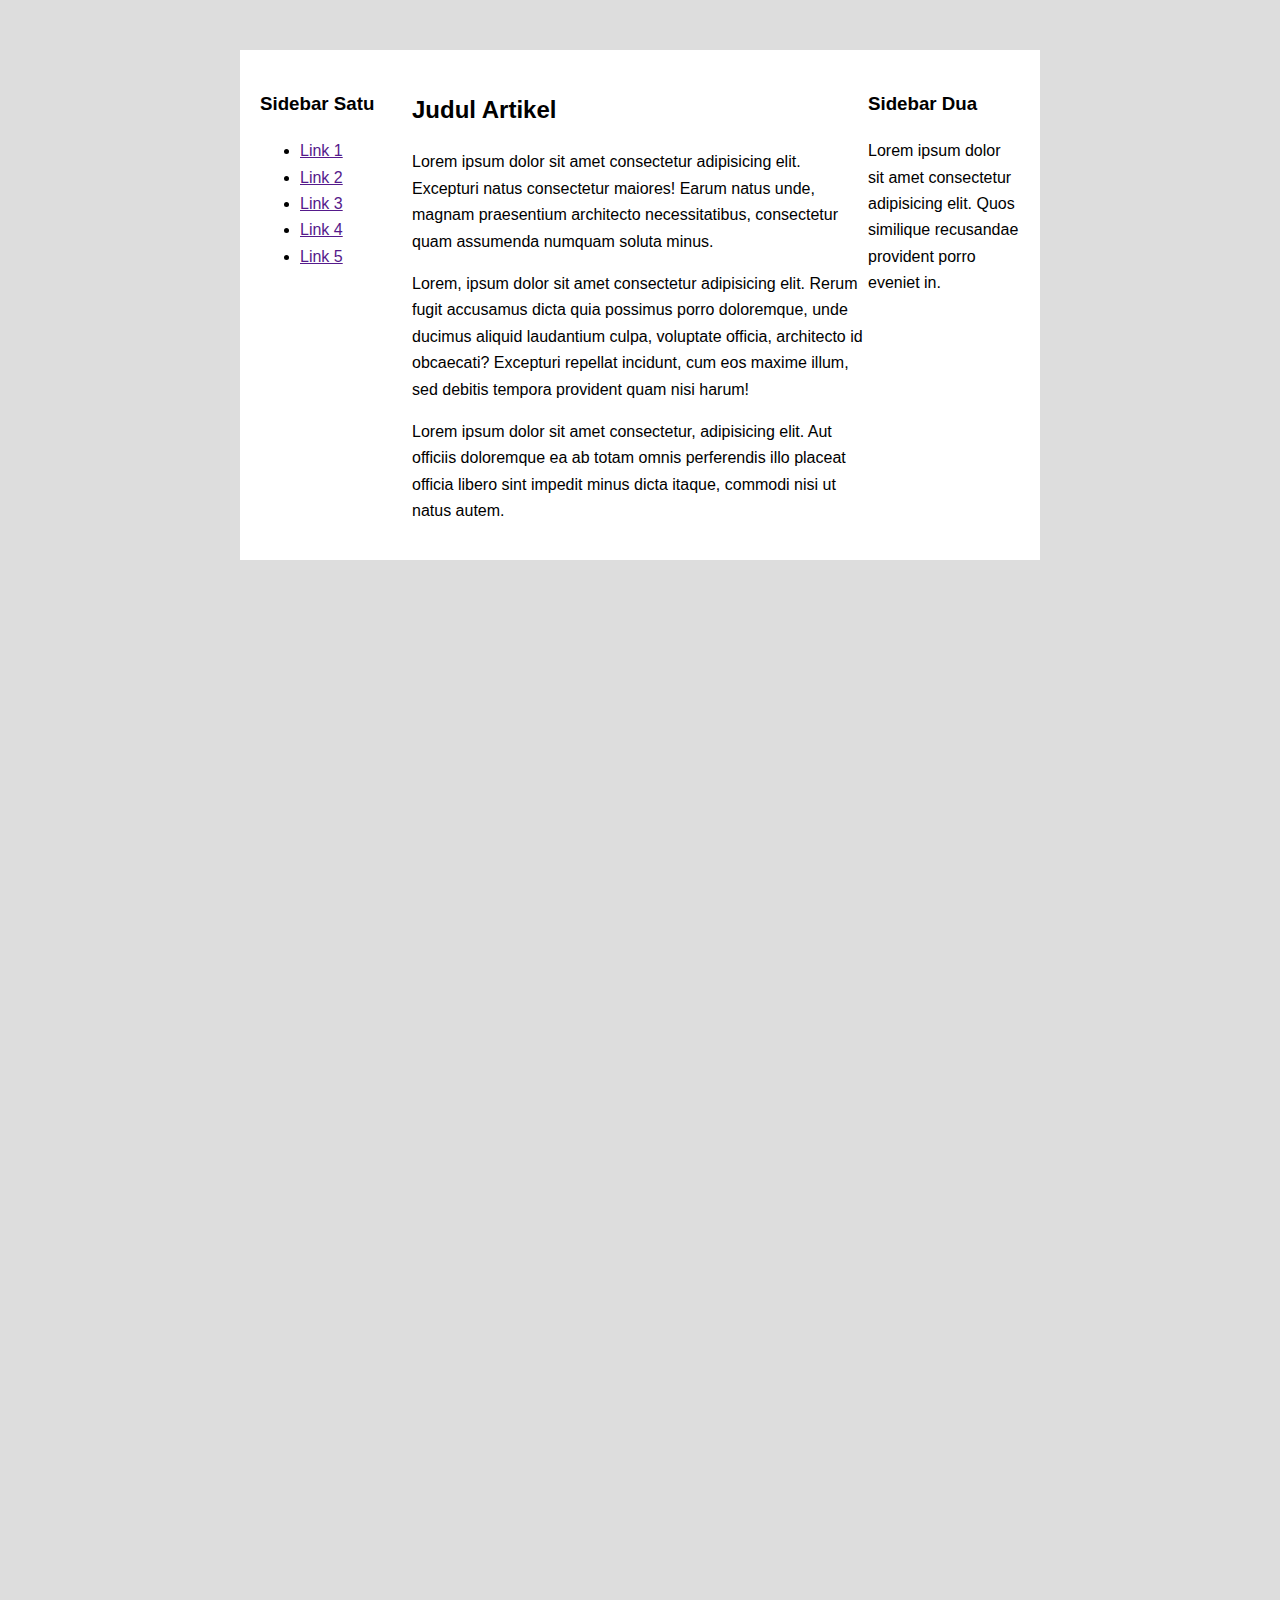
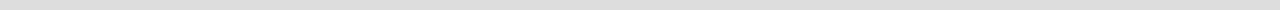
==== Latihan - Flexbox/index.html @ 0b951d9e "Latihan 1 - CSS Flexbox" ====
<!DOCTYPE html>
<html lang="en">
<head>
    <meta charset="UTF-8">
    <meta http-equiv="X-UA-Compatible" content="IE=edge">
    <meta name="viewport" content="width=device-width, initial-scale=1.0">
    <title>Flexbox Exercise</title>
    <link rel="stylesheet" href="style.css">
</head>
<body>
    <!-- Latihan 1 - kolom -->
    <div class="container-satu">
        <div class="kolom-utama">
            <h2>Judul Artikel</h2>
            <p> Lorem ipsum dolor sit amet consectetur adipisicing elit. Excepturi natus consectetur maiores! Earum natus unde, 
                magnam praesentium architecto necessitatibus, consectetur quam assumenda numquam soluta minus.</p>
            <p>Lorem, ipsum dolor sit amet consectetur adipisicing elit. Rerum fugit accusamus dicta quia possimus porro doloremque, 
                unde ducimus aliquid laudantium culpa, voluptate officia, architecto id obcaecati? Excepturi repellat incidunt, 
                cum eos maxime illum, sed debitis tempora provident quam nisi harum!</p>
            <p>Lorem ipsum dolor sit amet consectetur, adipisicing elit. 
                Aut officiis doloremque ea ab totam omnis perferendis illo placeat officia libero sint impedit minus dicta itaque, 
                commodi nisi ut natus autem.</p>
        </div>
        <div class="sidebar-satu">
            <h3>Sidebar Satu</h3>
            <ul>
                <li><a href="">Link 1</a></li>
                <li><a href="">Link 2</a></li>
                <li><a href="">Link 3</a></li>
                <li><a href="">Link 4</a></li>
                <li><a href="">Link 5</a></li>
            </ul>
        </div>
        <div class="sidebar-dua">
            <h3>Sidebar Dua</h3>
            <p>Lorem ipsum dolor sit amet consectetur adipisicing elit. 
                Quos similique recusandae provident porro eveniet in.</p>
        </div>
    </div>

    <!-- Akhir Latihan 1 -->

    <!-- Latihan 2 - Service/Fiture -->
    <!-- <div class="container-dua">
        <div class="layanan satu">
            <h4>Layanan 1</h4>
            <p>Lorem ipsum dolor sit amet consectetur 
                adipisicing elit. Laudantium, cumque.</p>
        </div>
        <div class="layanan dua">
            <h4>Layanan 2</h4>
            <p>Lorem ipsum dolor sit amet consectetur adipisicing elit. 
                Placeat nam sapiente hic officia, possimus quia?</p>
        </div>
        <div class="layanan tiga">
            <h4>Layanan 3</h4>
            <p>Lorem, ipsum dolor sit amet consectetur adipisicing elit. 
                Ratione exercitationem vero quam consequatur nesciunt mollitia, 
                atque nulla recusandae.</p>
        </div>
    </div> -->
</body>
</html>
---- Latihan - Flexbox/style.css ----
html, body {
    margin: 0;
    padding: 0;
}


body {
    font-family: Arial, Helvetica, sans-serif;
    background-color: #ddd;
    line-height: 1.65;
    padding-bottom: 1000px;
}

/* Latihan 1 */

.container-satu {
    width: 800px;
    margin: 50px auto;
    background-color: #fff;
    padding: 20px;
    box-sizing: border-box;
    display: flex;
}

.kolom-utama {
    flex: 3;
    order: 2;
}

.sidebar-satu {
    flex: 1;
    order: 1;
}

.sidebar-dua {
    flex: 1;
    order: 3;
}

/* Latihan 2 */

/* .container-dua {
    max-width: 800px;
    margin: 50px auto;
}

.layanan {
    padding: 20px;
    box-sizing: border-box;
    margin-bottom: 20px;
}

.layanan.satu {
    background-color: rgb(119, 119, 255);
}

.layanan.dua {
    background-color: rgb(103, 216, 103);
}

.layanan.tiga {
    background-color: rgb(255, 124, 124);
} */

/* Responsive */

/* @media( min-width: 600px ) {
    .container-dua {
        display: flex;
        justify-content: space-between;
    }

    .layanan {
        width: 30%;
    }
} */
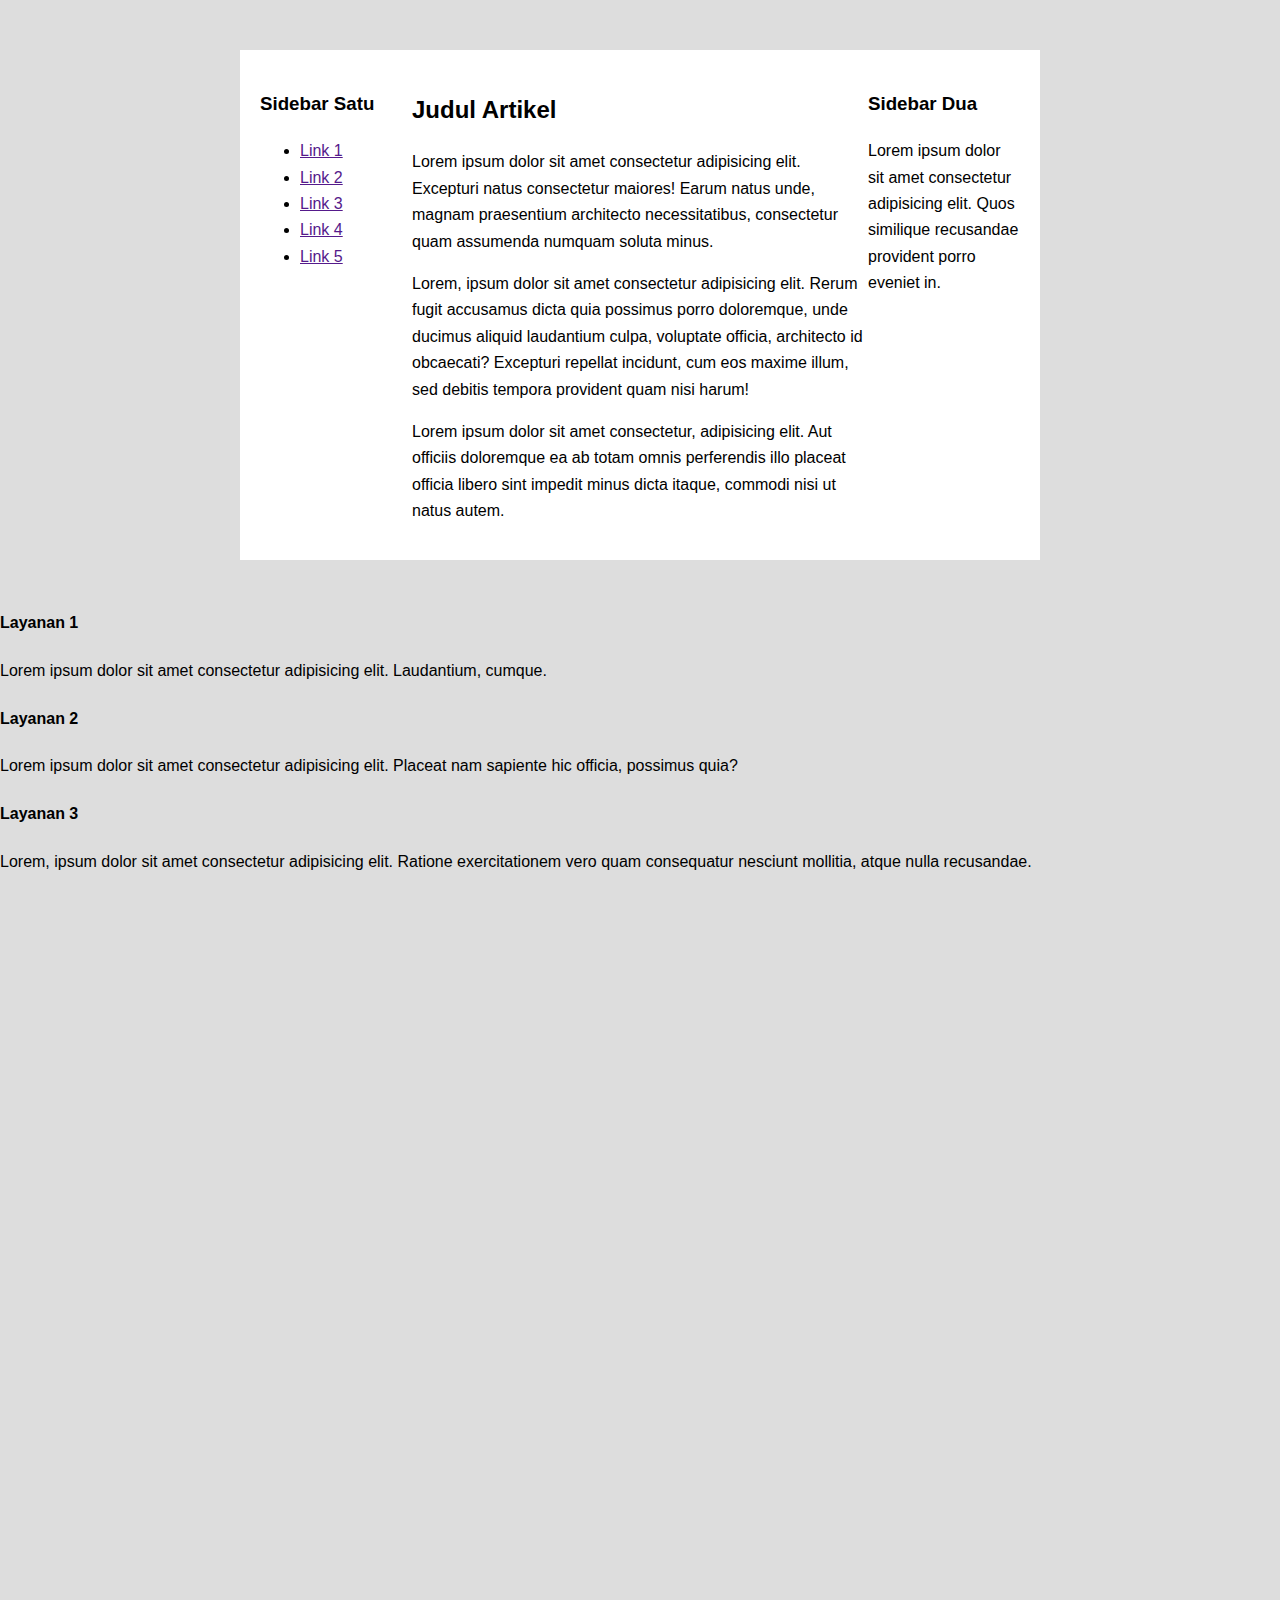
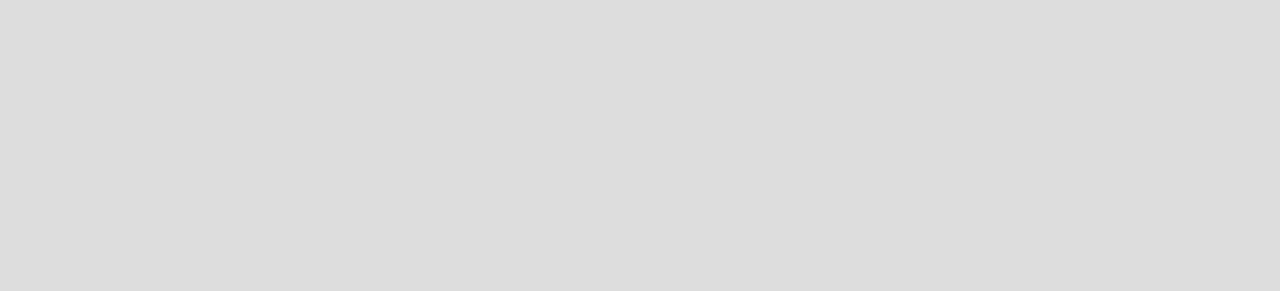
==== commit 017c836c: "Latihan 2 - Index Content" ====
--- a/Latihan - Flexbox/index.html
+++ b/Latihan - Flexbox/index.html
@@ -41,7 +41,7 @@
     <!-- Akhir Latihan 1 -->
 
     <!-- Latihan 2 - Service/Fiture -->
-    <!-- <div class="container-dua">
+    <div class="container-dua">
         <div class="layanan satu">
             <h4>Layanan 1</h4>
             <p>Lorem ipsum dolor sit amet consectetur 
@@ -58,6 +58,6 @@
                 Ratione exercitationem vero quam consequatur nesciunt mollitia, 
                 atque nulla recusandae.</p>
         </div>
-    </div> -->
+    </div>
 </body>
 </html>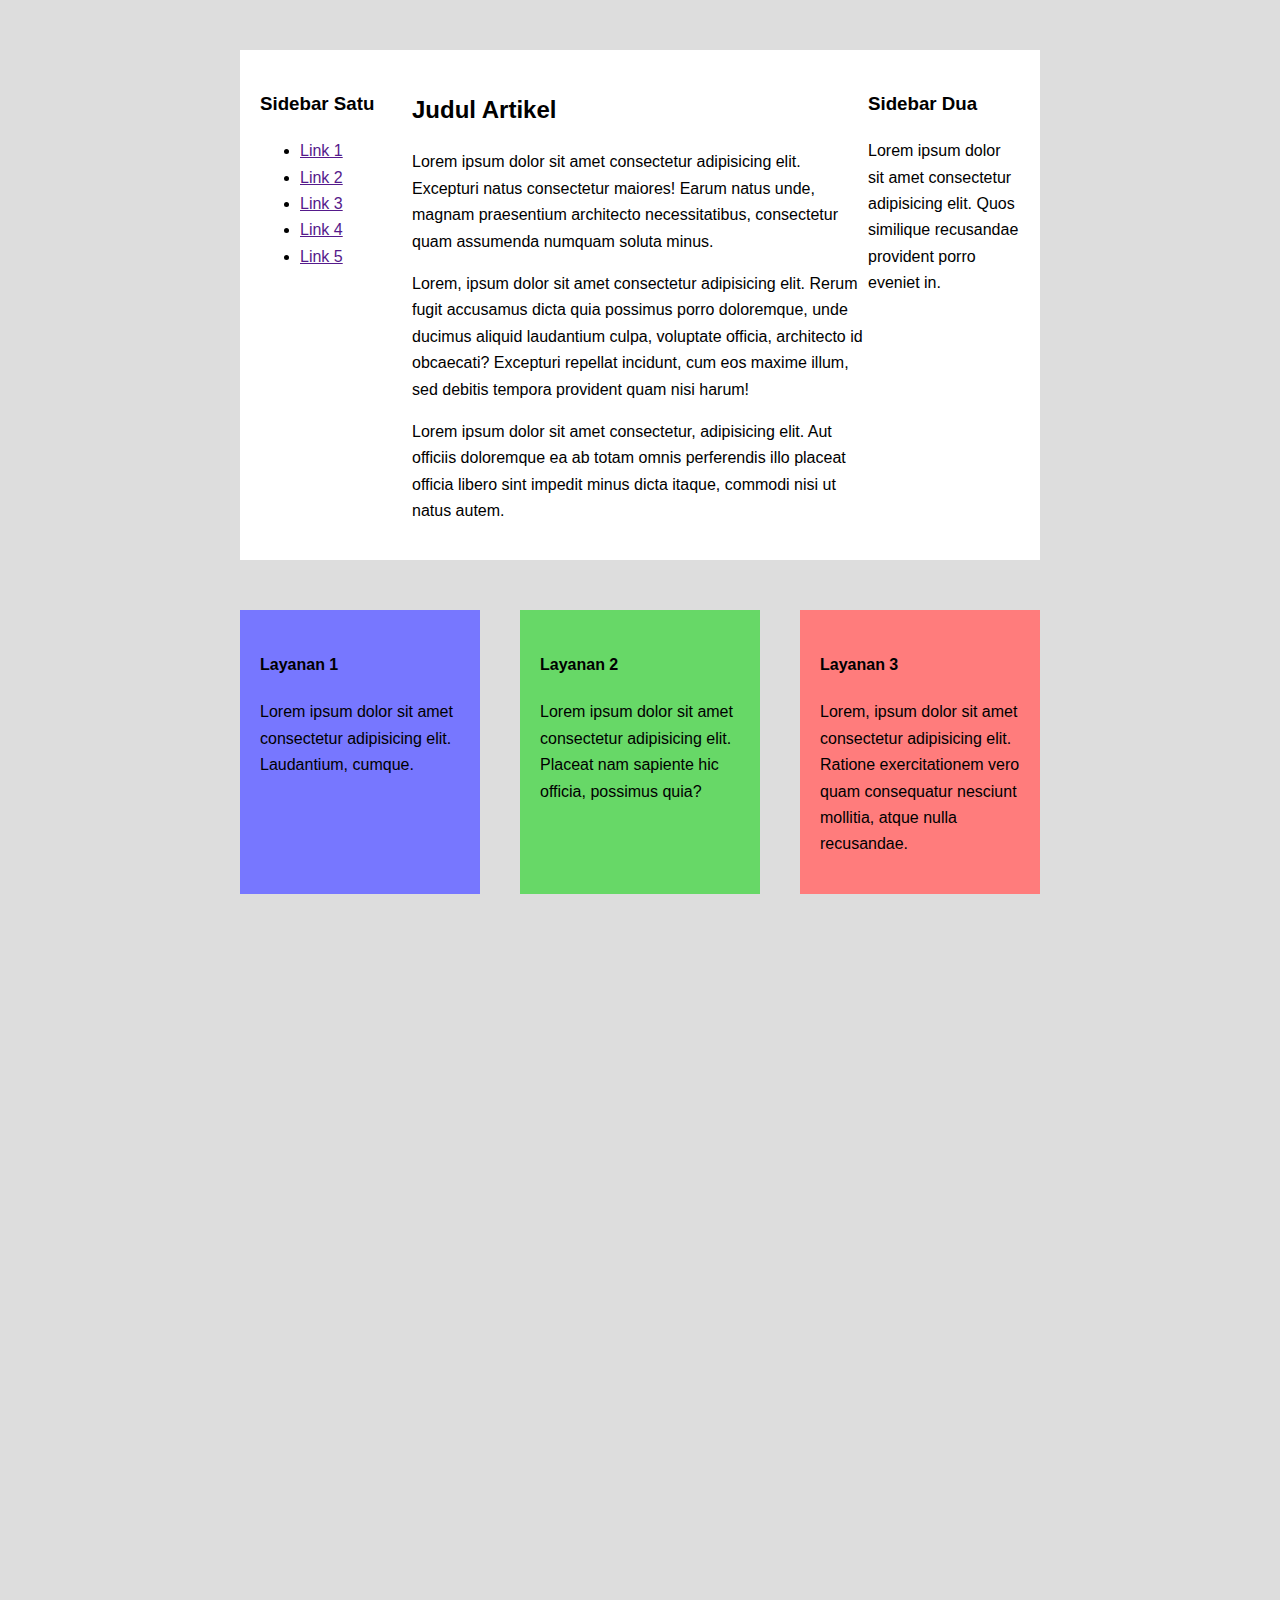
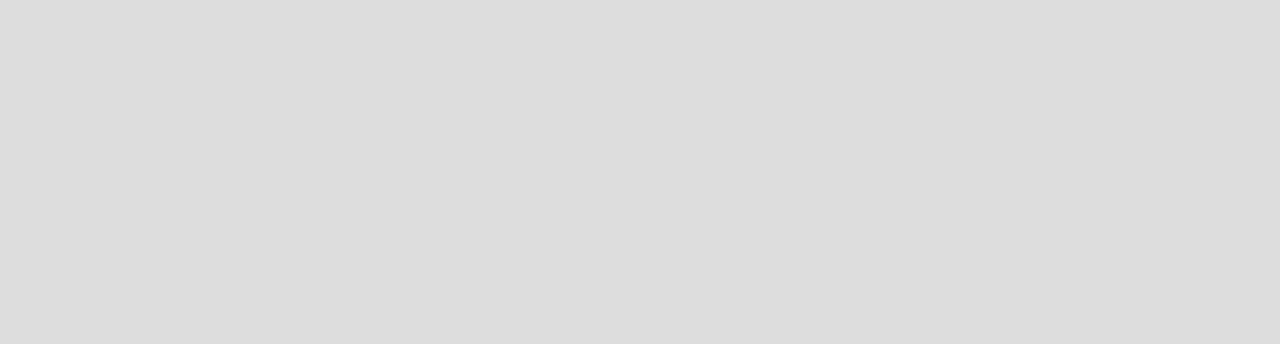
==== commit bfc1526b: "ended latihan dua" ====
--- a/Latihan - Flexbox/index.html
+++ b/Latihan - Flexbox/index.html
@@ -59,5 +59,8 @@
                 atque nulla recusandae.</p>
         </div>
     </div>
+    <!-- Akhir Latihan 2 -->
+
+    <!-- Latihan 3 -->
 </body>
 </html>--- a/Latihan - Flexbox/style.css
+++ b/Latihan - Flexbox/style.css
@@ -39,7 +39,7 @@
 
 /* Latihan 2 */
 
-/* .container-dua {
+.container-dua {
     max-width: 800px;
     margin: 50px auto;
 }
@@ -47,7 +47,6 @@
 .layanan {
     padding: 20px;
     box-sizing: border-box;
-    margin-bottom: 20px;
 }
 
 .layanan.satu {
@@ -60,11 +59,11 @@
 
 .layanan.tiga {
     background-color: rgb(255, 124, 124);
-} */
+}
 
 /* Responsive */
 
-/* @media( min-width: 600px ) {
+@media( min-width: 600px ) {
     .container-dua {
         display: flex;
         justify-content: space-between;
@@ -73,4 +72,4 @@
     .layanan {
         width: 30%;
     }
-} */+}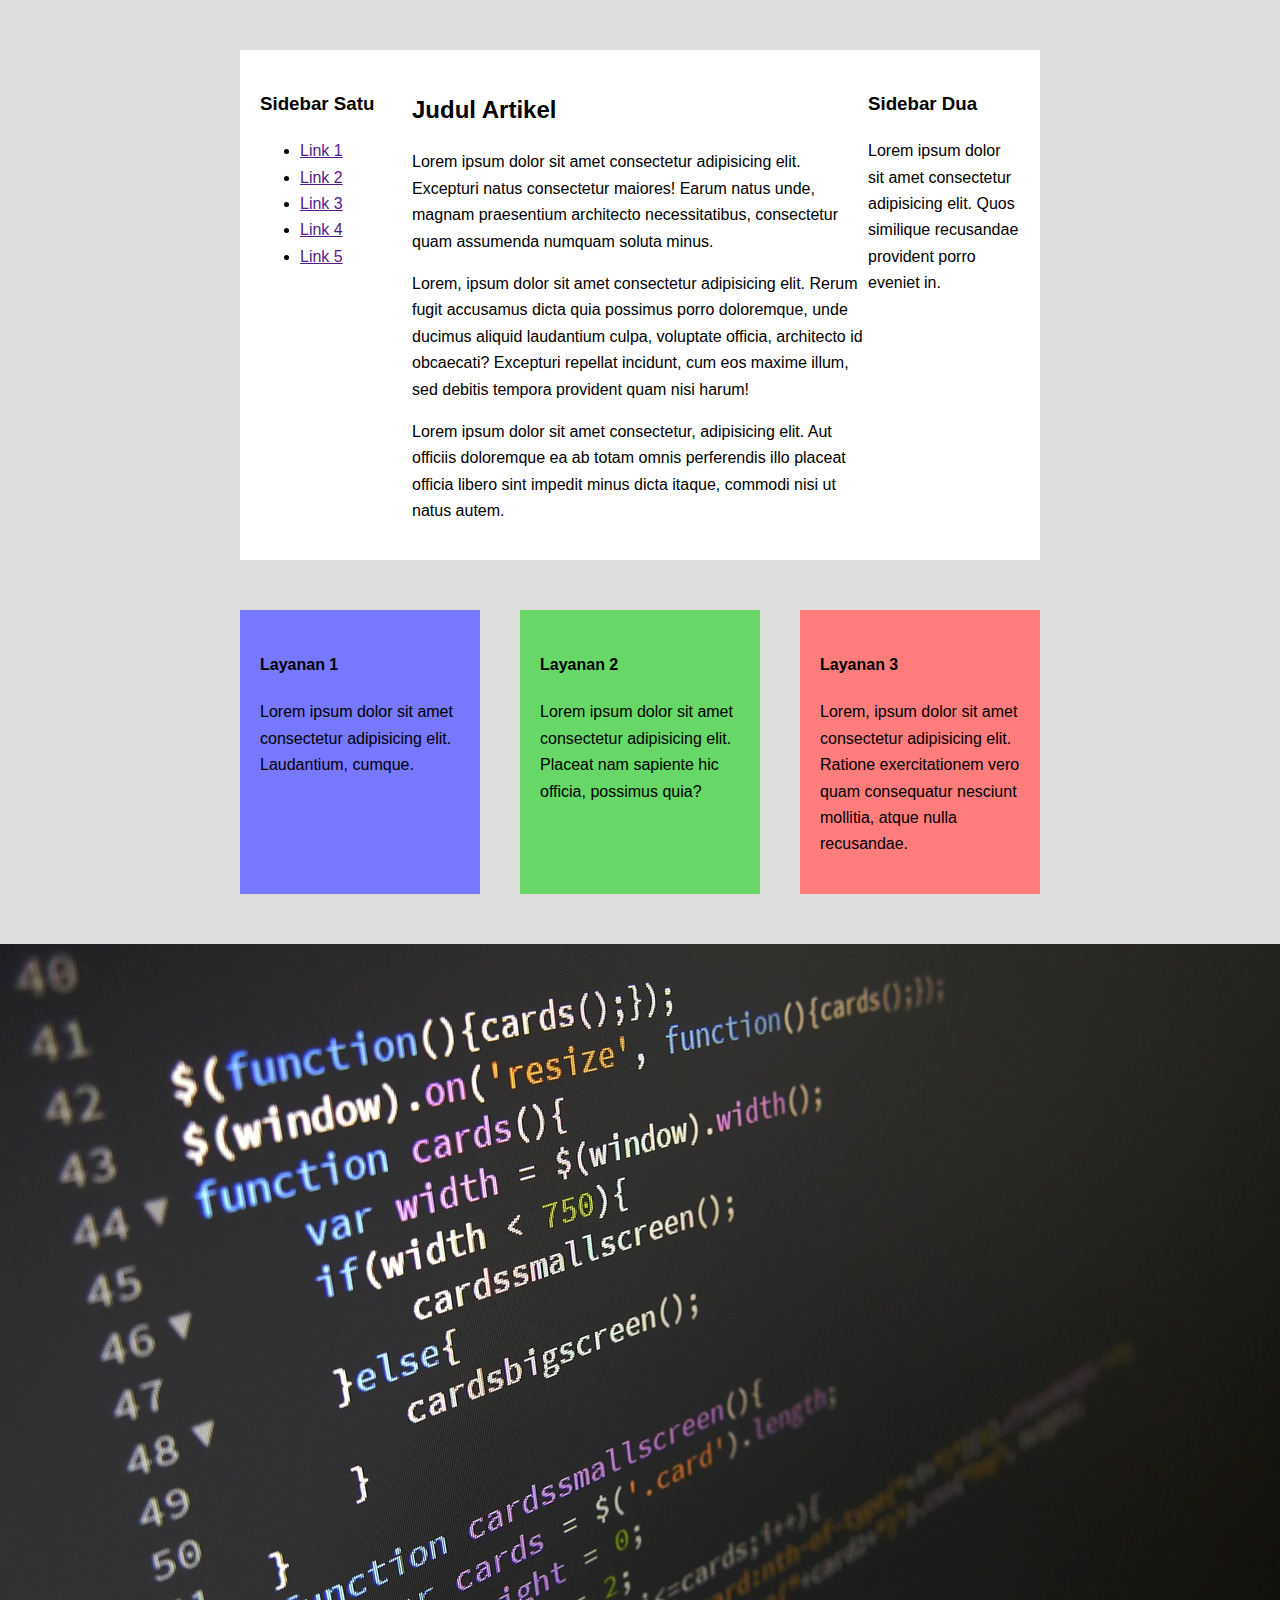
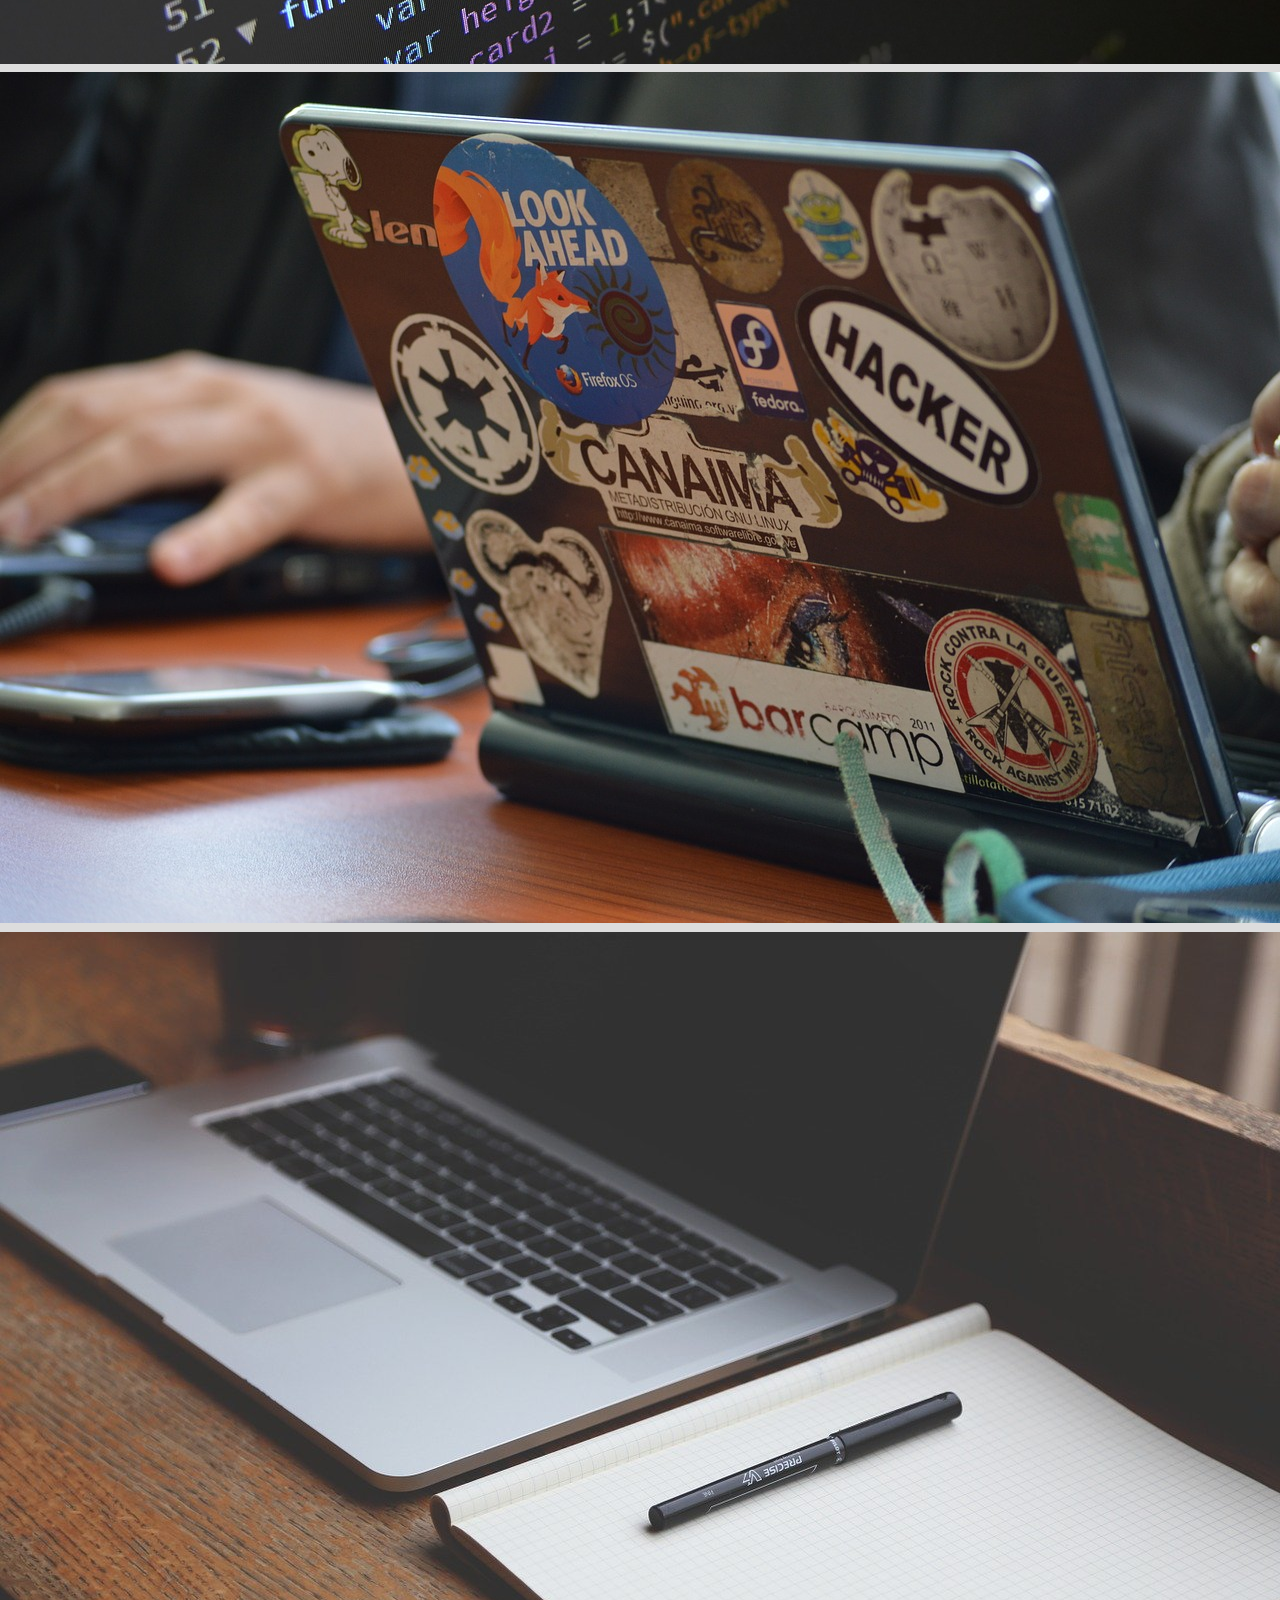
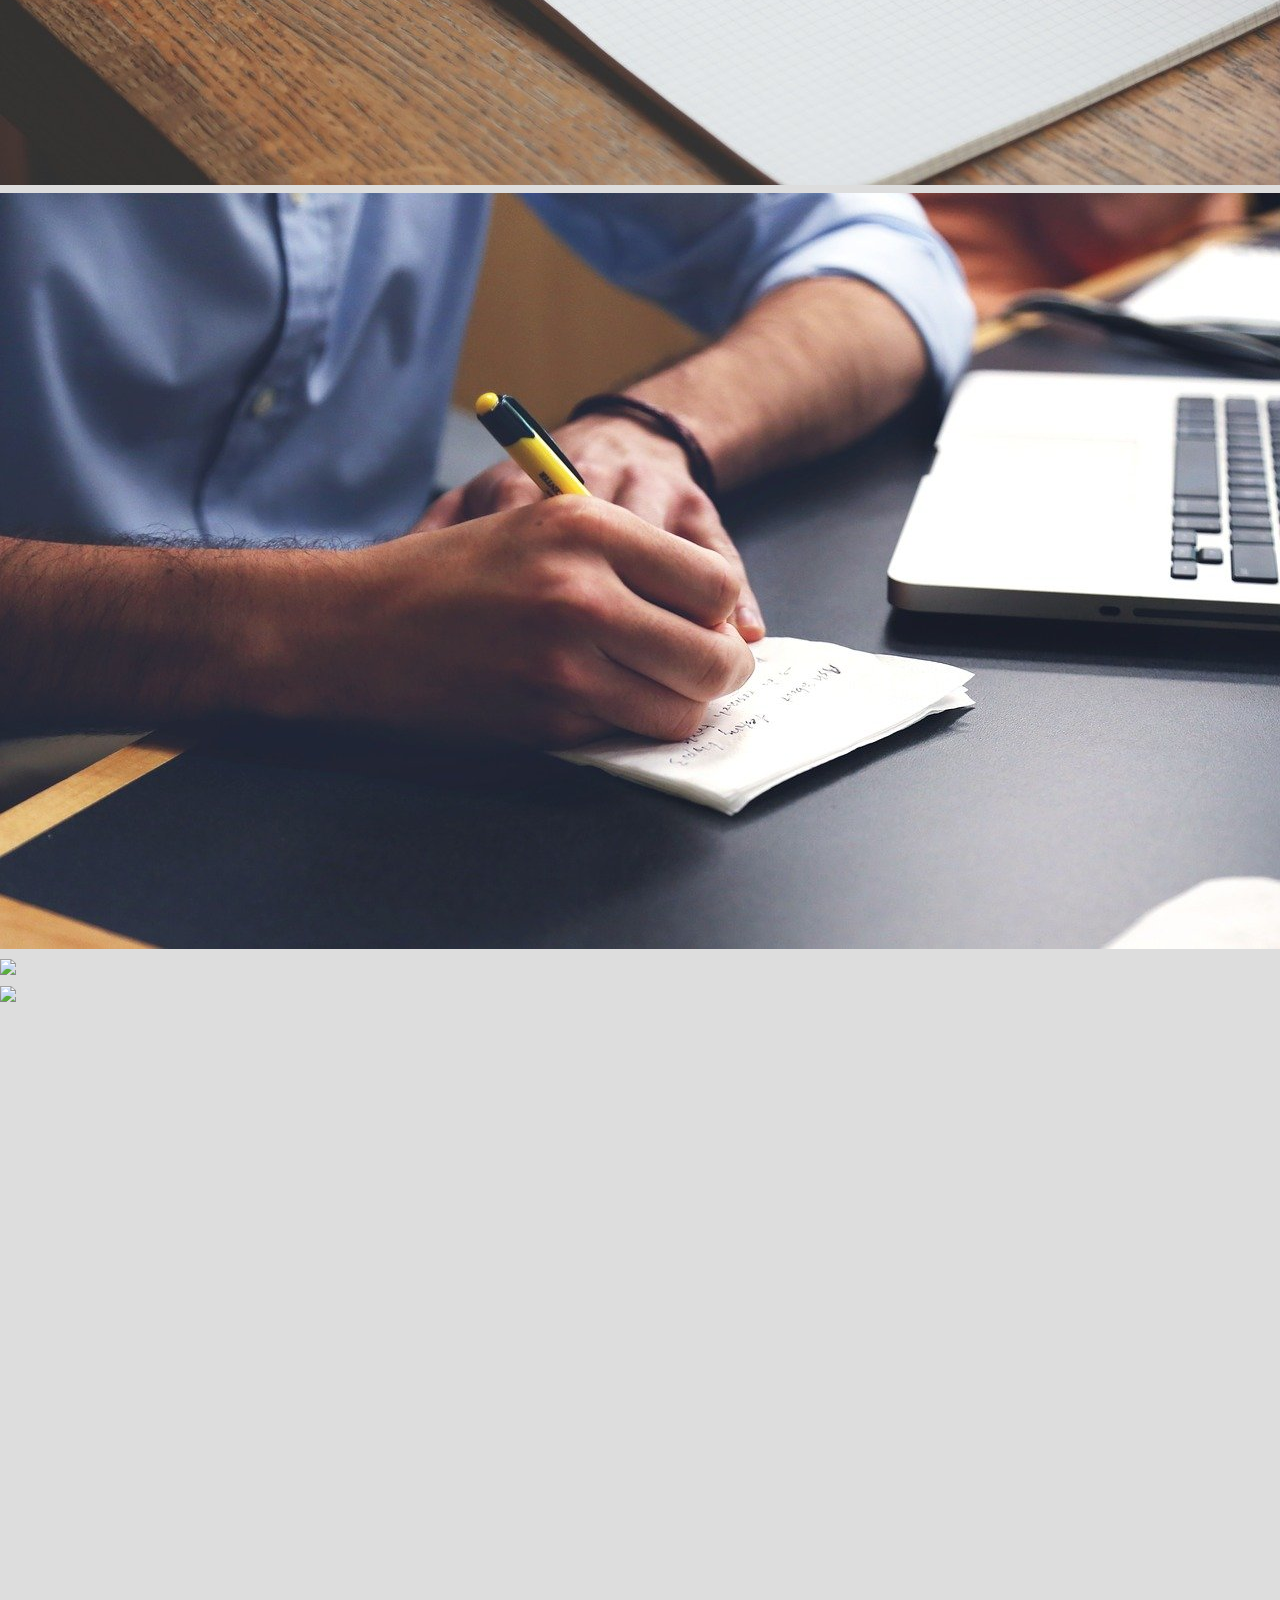
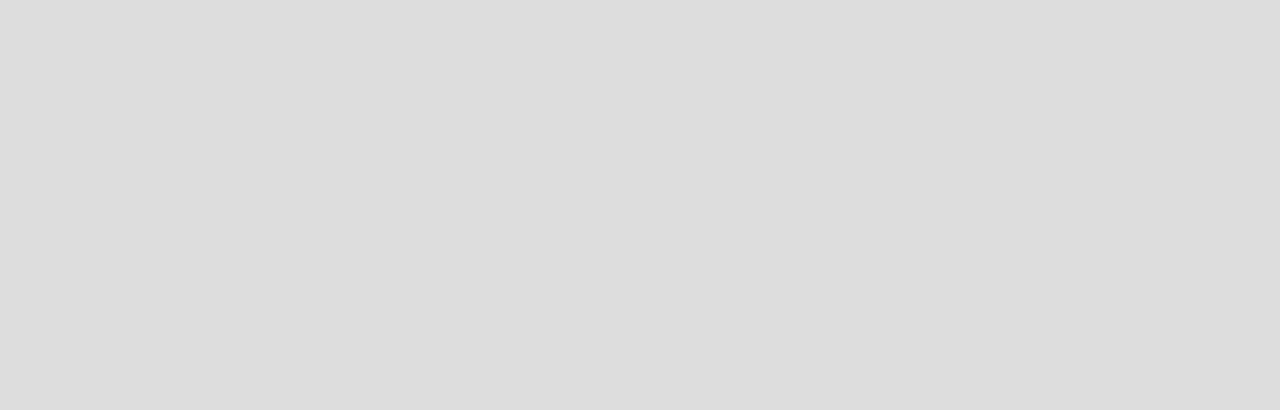
==== commit ce41a9c6: "Added Imange for index html" ====
--- a/Latihan - Flexbox/index.html
+++ b/Latihan - Flexbox/index.html
@@ -61,6 +61,26 @@
     </div>
     <!-- Akhir Latihan 2 -->
 
-    <!-- Latihan 3 -->
+    <!-- Latihan 3 - Gallery -->
+    <div class="container-tiga">
+        <div class="thumbnail">
+            <img src="img/gambar_1.jpg">
+        </div>
+        <div class="thumbnail">
+            <img src="img/gambar_2.jpg">
+        </div>
+        <div class="thumbnail">
+            <img src="img/gambar_3.jpg">
+        </div>
+        <div class="thumbnail">
+            <img src="img/gambar_4.jpg">
+        </div>
+        <div class="thumbnail">
+            <img src="img/gambar_5.jpg">
+        </div>
+        <div class="thumbnail">
+            <img src="img/gambar_6.jpg">
+        </div>
+    </div>
 </body>
 </html>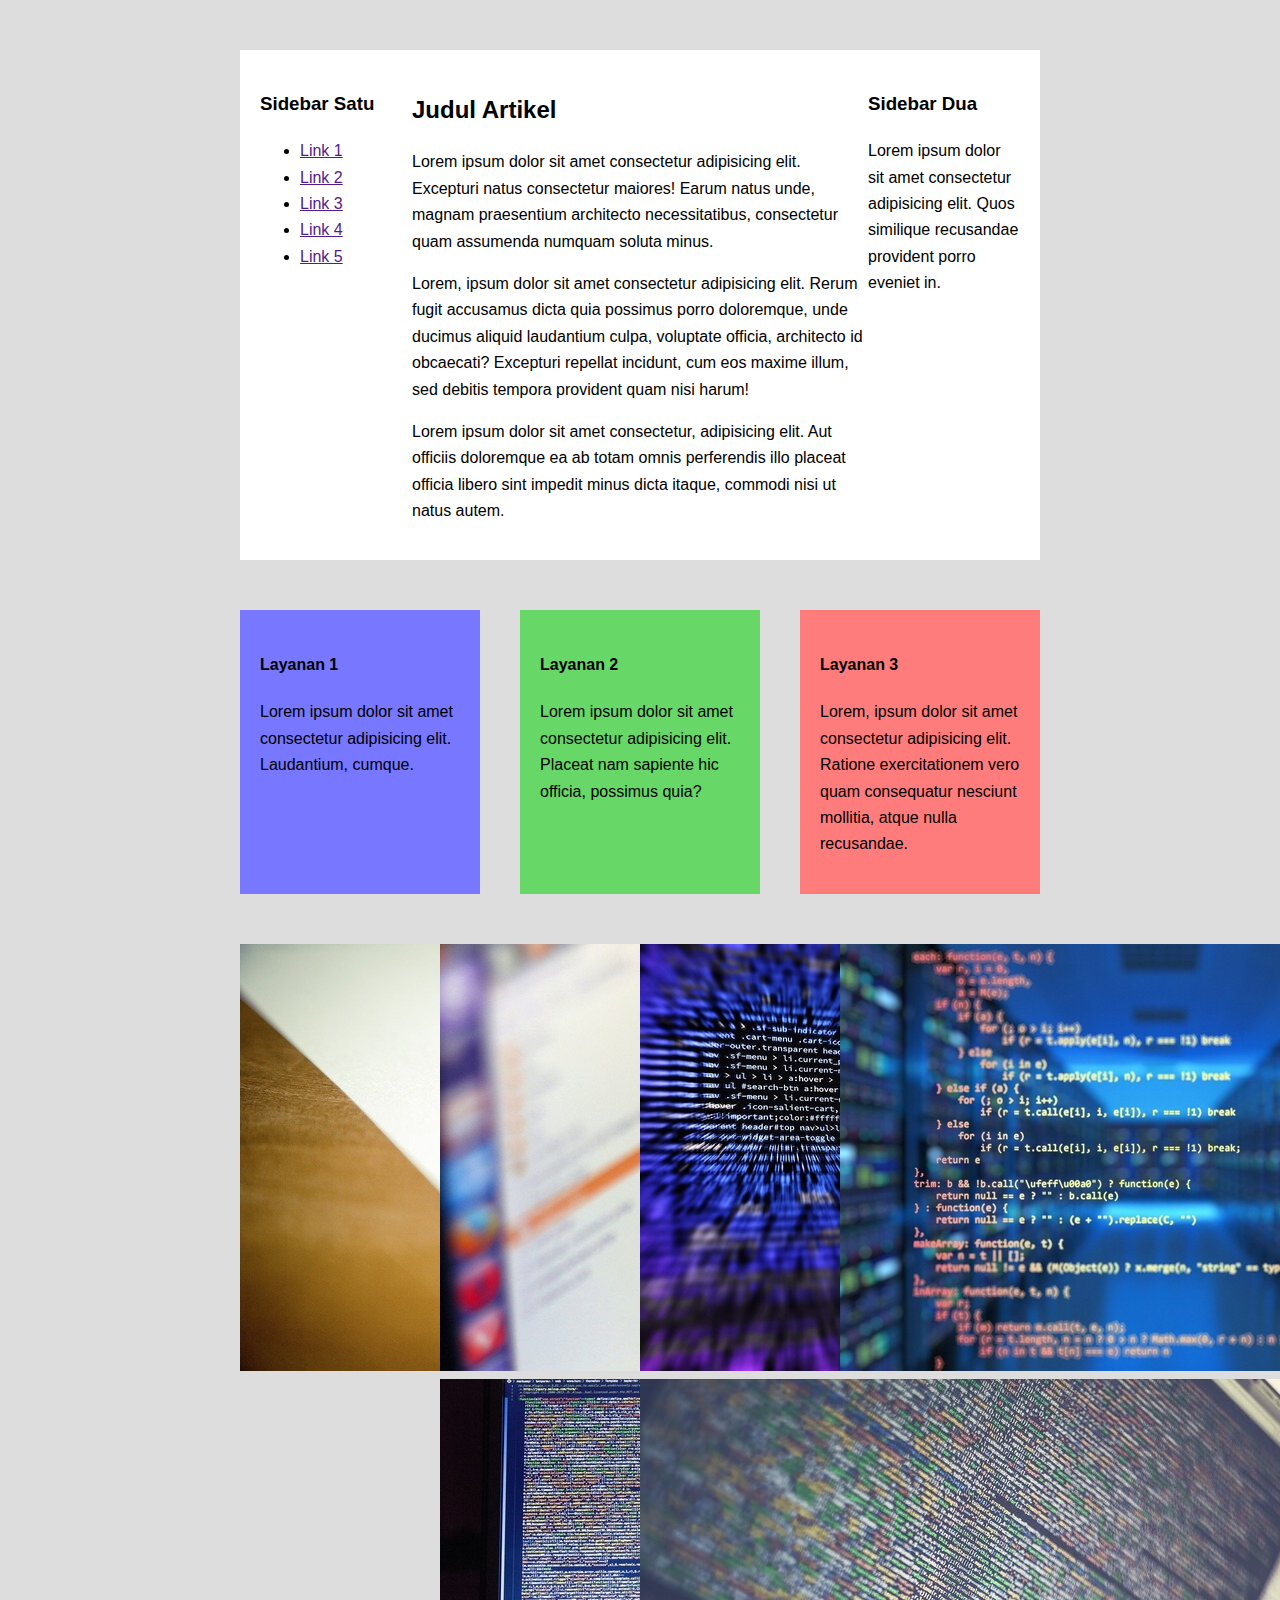
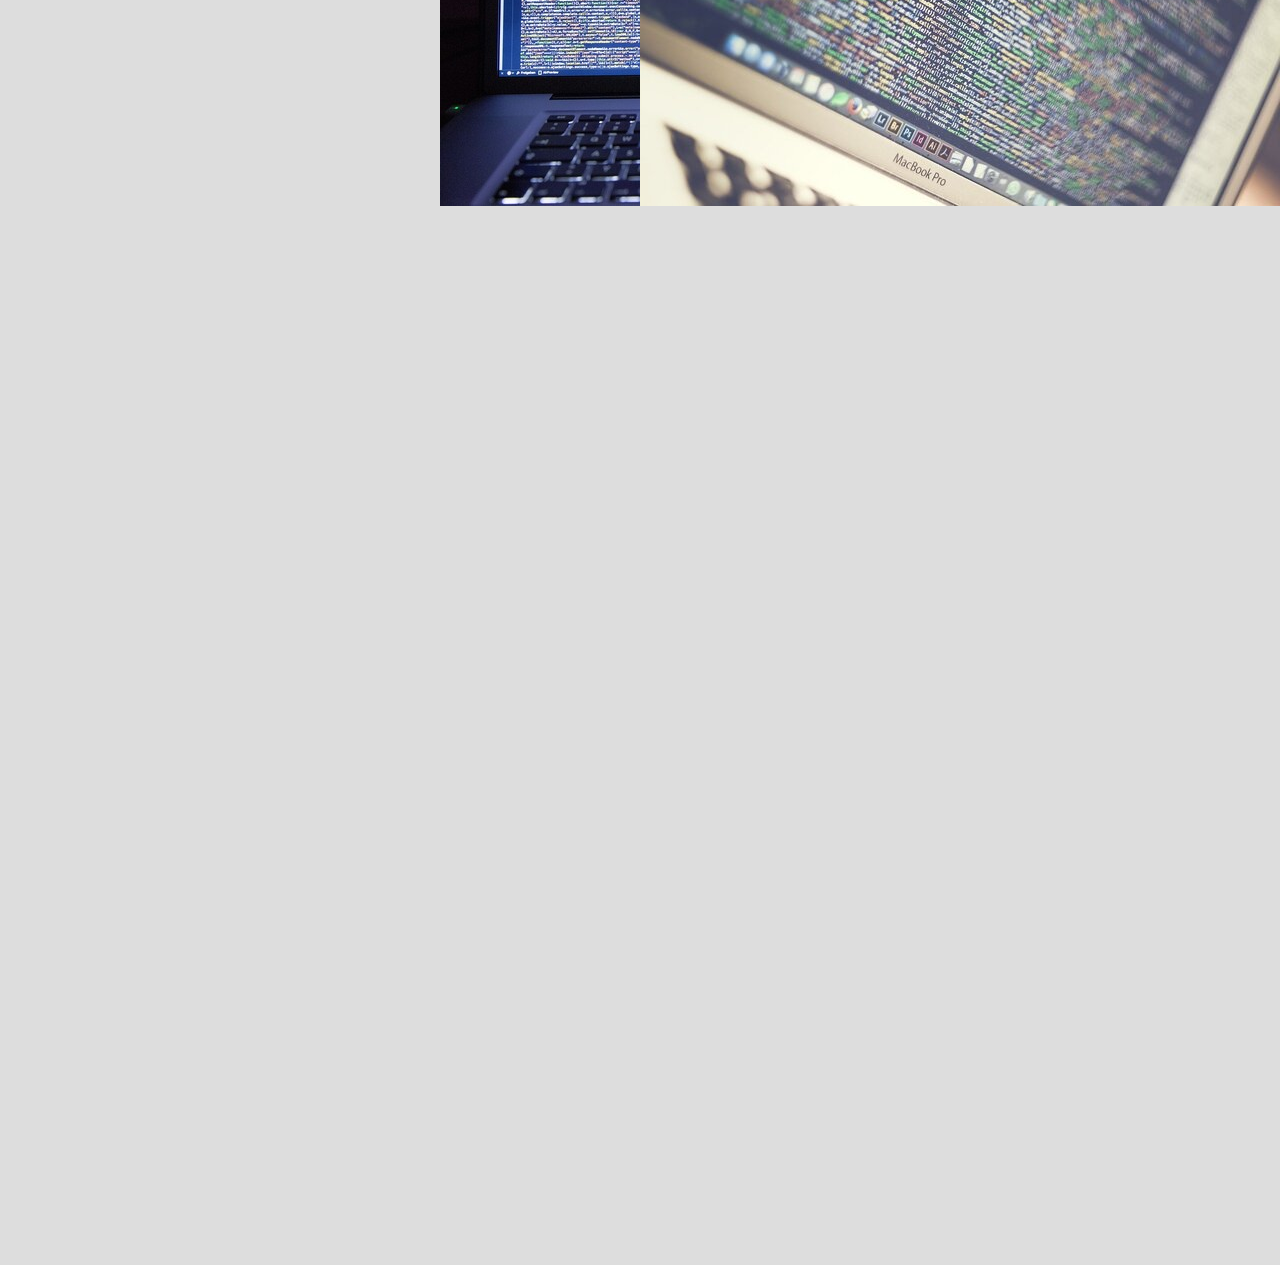
==== commit f45e170e: "latihan 3 css flexbox" ====
--- a/Latihan - Flexbox/index.html
+++ b/Latihan - Flexbox/index.html
@@ -82,5 +82,10 @@
             <img src="img/gambar_6.jpg">
         </div>
     </div>
+    <!-- Akhir Latihan 3 -->
+
+    <!-- Latihan 4 -->
+    
+    <!-- Akhir Latihan 4 -->
 </body>
 </html>--- a/Latihan - Flexbox/style.css
+++ b/Latihan - Flexbox/style.css
@@ -61,6 +61,20 @@
     background-color: rgb(255, 124, 124);
 }
 
+/* latihan 3 */
+
+.container-tiga {
+    width: 800px;
+    margin: 50px auto;
+    display: flex;
+    flex-wrap: wrap;
+    justify-content: center;
+}
+
+.thumbnail {
+    width: 50%;
+}
+
 /* Responsive */
 
 @media( min-width: 600px ) {
@@ -72,4 +86,8 @@
     .layanan {
         width: 30%;
     }
+
+    .thumbnail{
+        width: 25%;
+    }
 }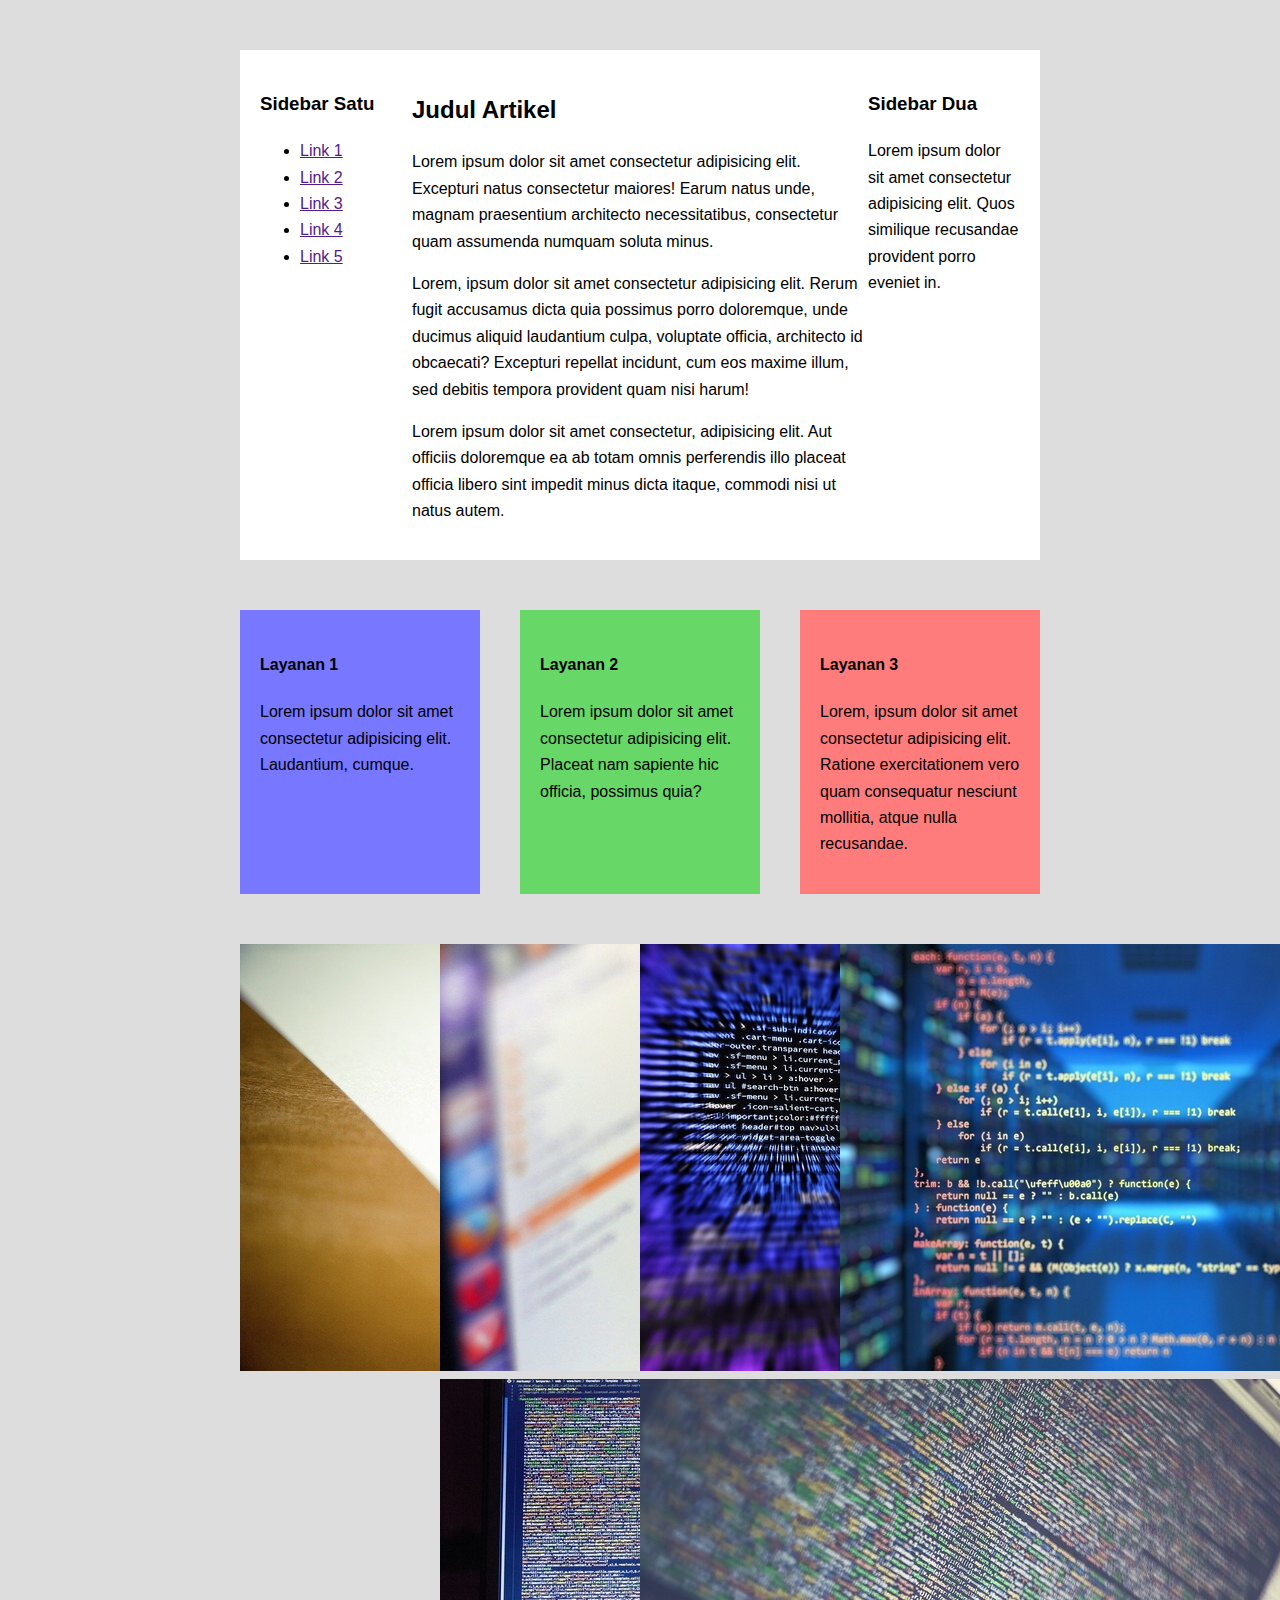
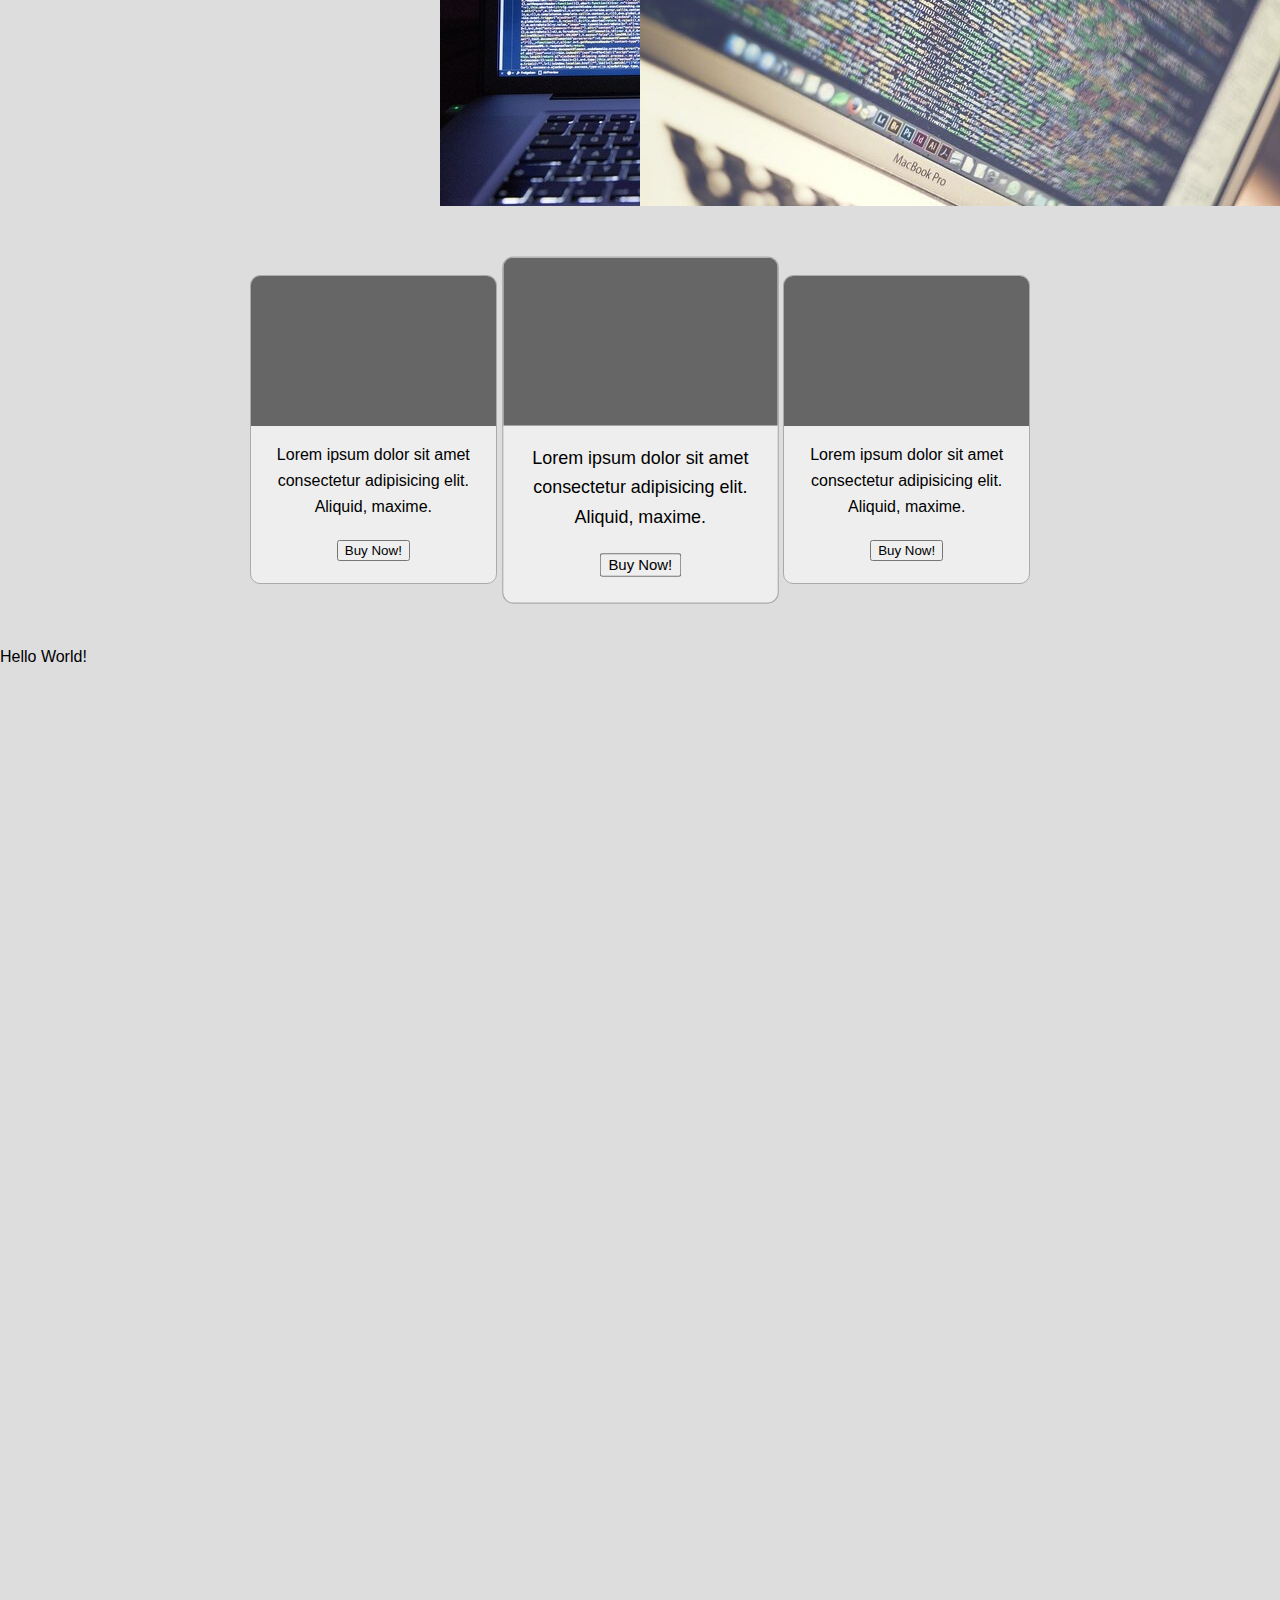
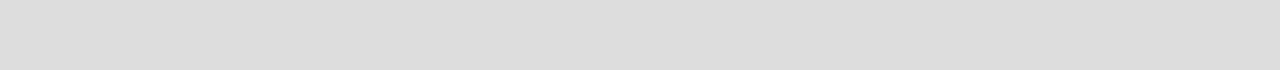
==== commit 65df83e7: "Latihan 4 flexbox card" ====
--- a/Latihan - Flexbox/index.html
+++ b/Latihan - Flexbox/index.html
@@ -84,8 +84,39 @@
     </div>
     <!-- Akhir Latihan 3 -->
 
-    <!-- Latihan 4 -->
-    
+    <!-- Latihan 4 - Card -->
+    <div class="container-empat">
+        <div class="card">
+            <div class="header"></div>
+            <div class="content">
+                <p>Lorem ipsum dolor sit amet consectetur adipisicing elit. 
+                    Aliquid, maxime.</p>
+                <button>Buy Now!</button>
+            </div>
+        </div>
+        <div class="card besar">
+            <div class="header"></div>
+            <div class="content">
+                <p>Lorem ipsum dolor sit amet consectetur adipisicing elit. 
+                    Aliquid, maxime.</p>
+                <button>Buy Now!</button>
+            </div>
+        </div>
+        <div class="card">
+            <div class="header"></div>
+            <div class="content">
+                <p>Lorem ipsum dolor sit amet consectetur adipisicing elit. 
+                    Aliquid, maxime.</p>
+                <button>Buy Now!</button>
+            </div>
+        </div>
+    </div>
     <!-- Akhir Latihan 4 -->
+
+    <!-- Latihan 5 - centering -->
+    <div class="container-lima">
+        <div class="kotak">Hello World!</div>
+    </div>
+    <!-- akhir latihan 5 -->
 </body>
 </html>--- a/Latihan - Flexbox/style.css
+++ b/Latihan - Flexbox/style.css
@@ -74,6 +74,35 @@
 .thumbnail {
     width: 50%;
 }
+/* Latihan 4 */
+.container-empat {
+    width: 800px;
+    margin: 50px auto;
+    display: flex;
+}
+
+.card {
+    border: 1px solid #aaa;
+    border-radius: 10px;
+    background-color: #eee;
+    overflow: hidden;
+    margin: 10px;
+    flex: 1;
+}
+
+.card .header {
+    height: 150px;
+    background-color: #666;
+}
+
+.card .content {
+    text-align: center;
+    padding-bottom: 20px;
+}
+
+.card.besar {
+    transform: scale(1.12);
+}
 
 /* Responsive */
 
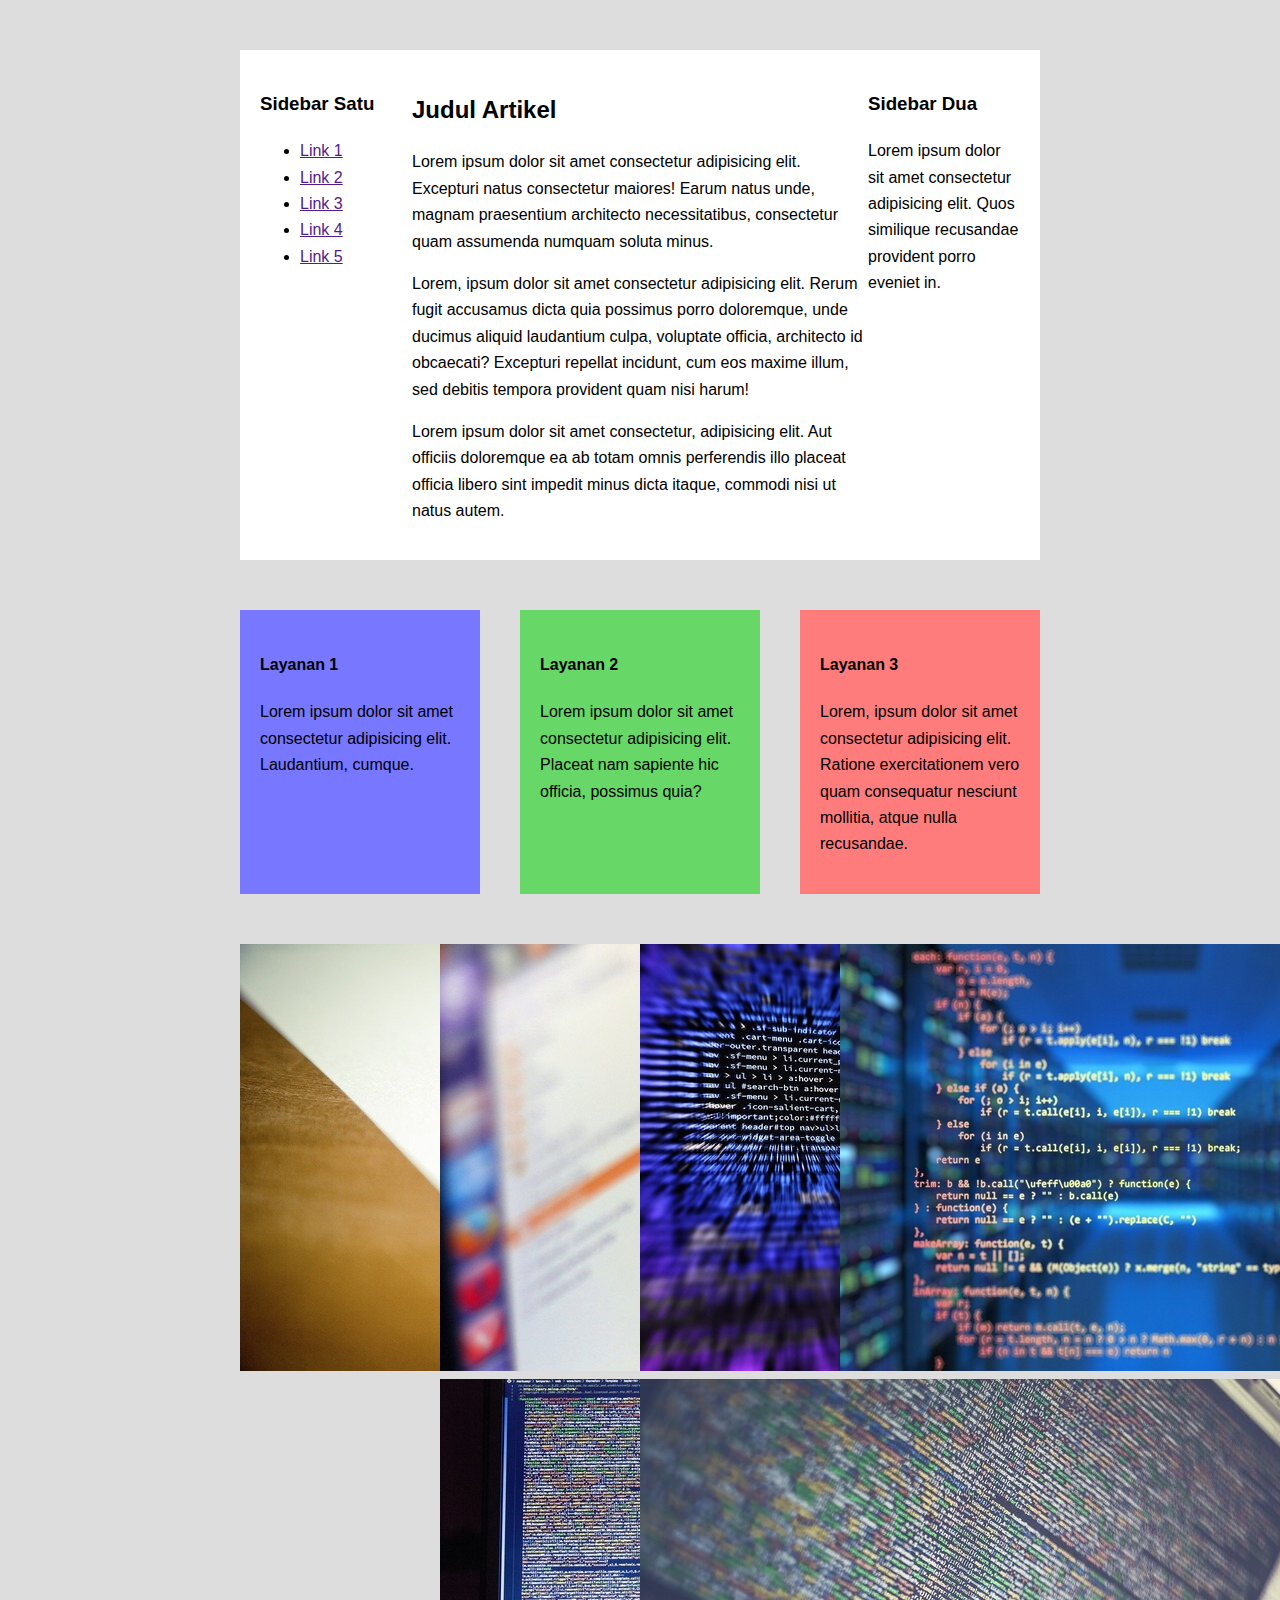
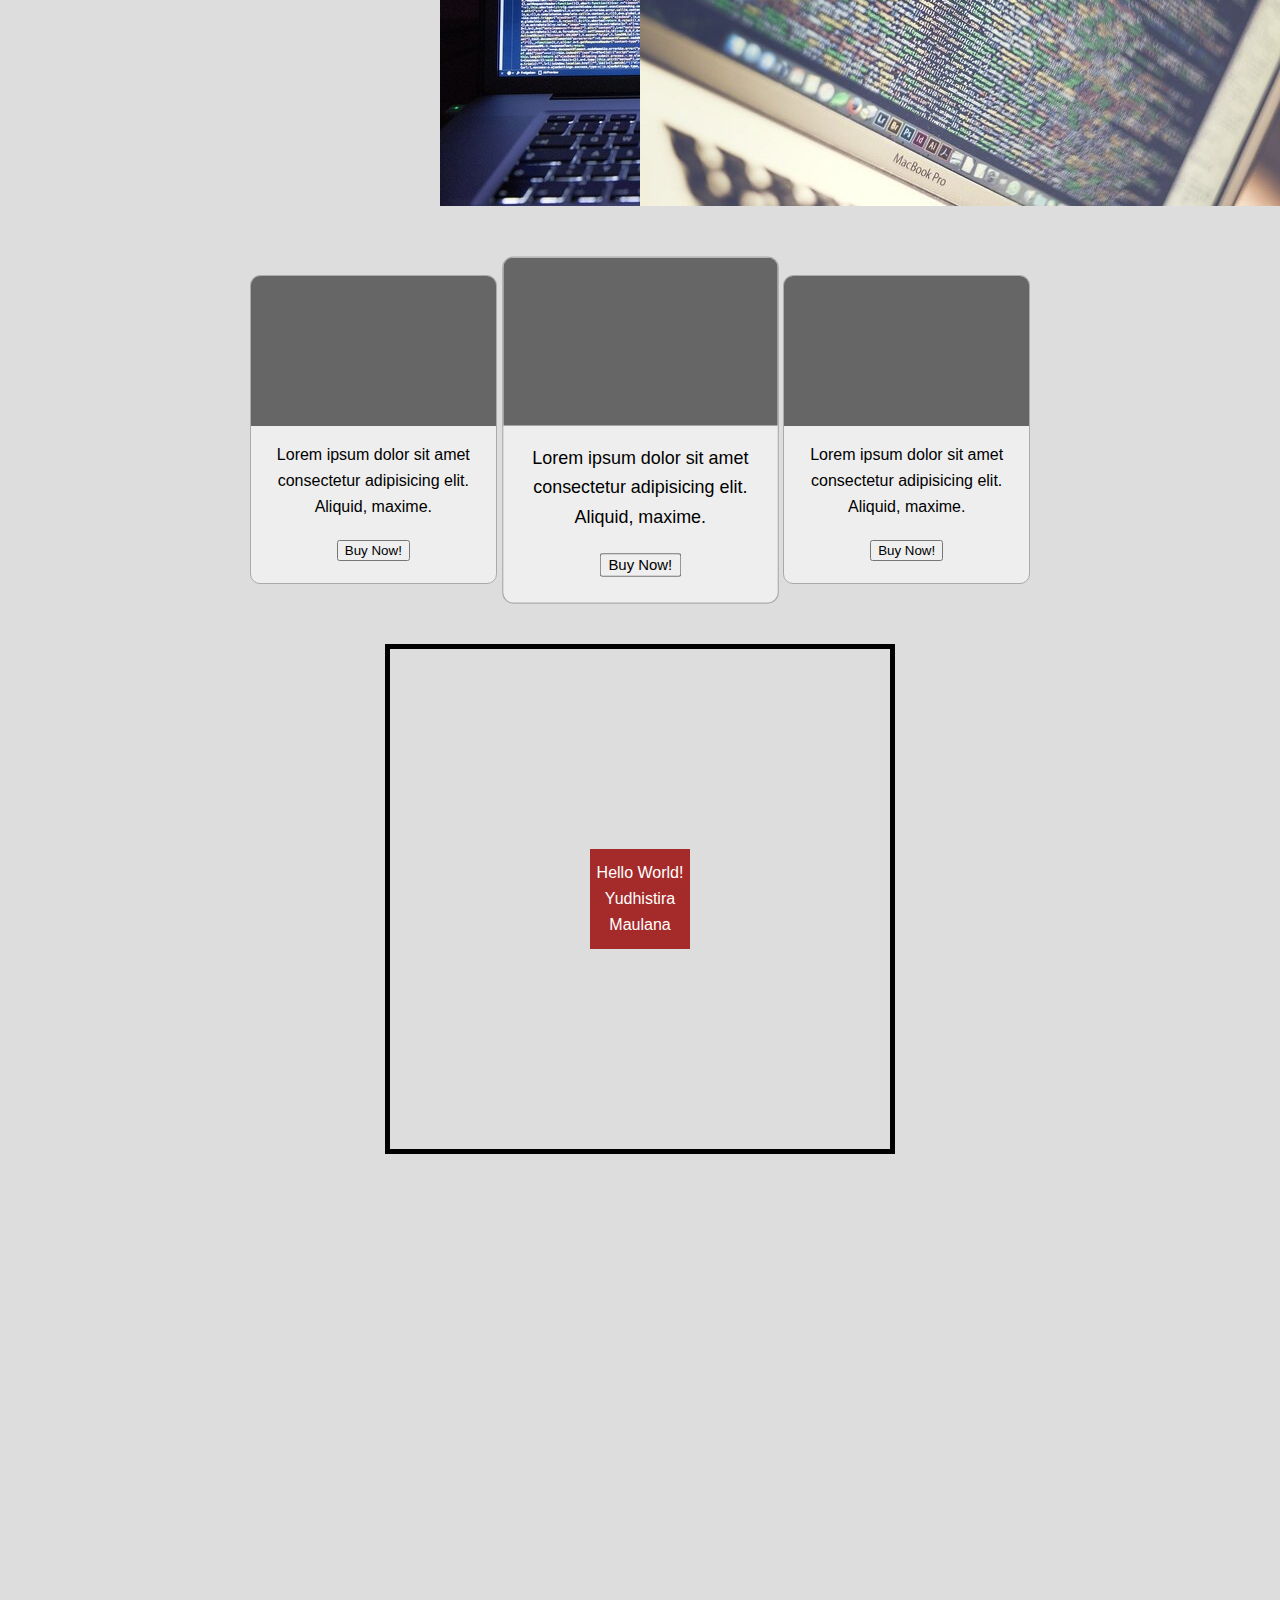
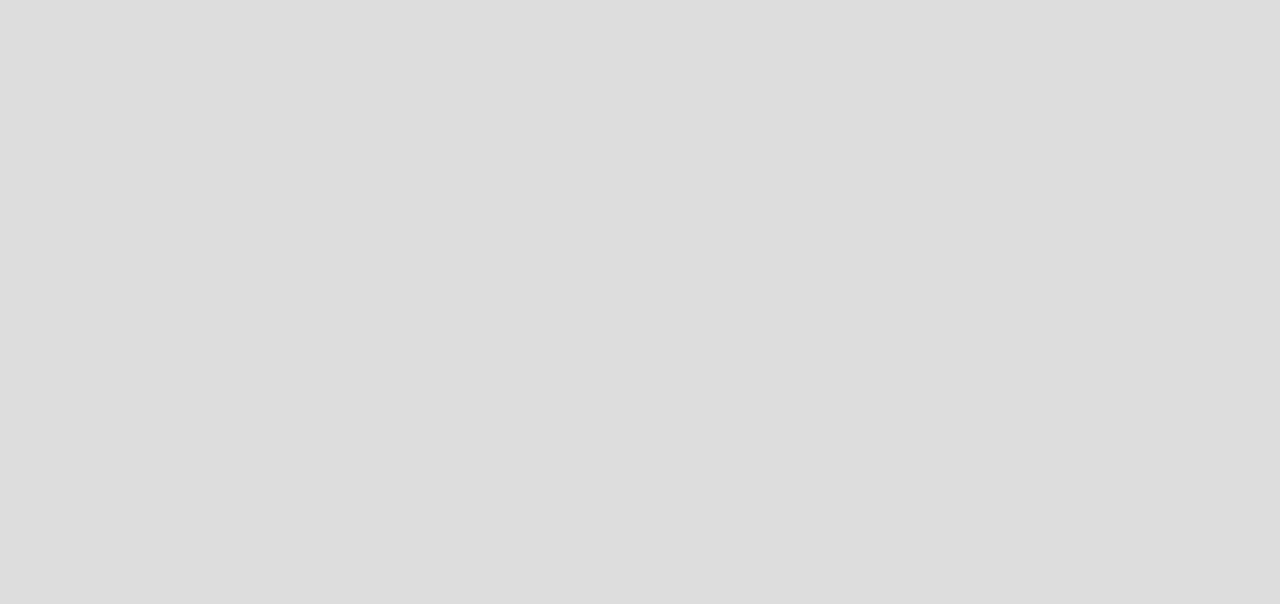
==== commit 0646389c: "Flexbox Latihan 5" ====
--- a/Latihan - Flexbox/index.html
+++ b/Latihan - Flexbox/index.html
@@ -115,7 +115,7 @@
 
     <!-- Latihan 5 - centering -->
     <div class="container-lima">
-        <div class="kotak">Hello World!</div>
+        <div class="kotak"><span>Hello World! Yudhistira Maulana</span></div>
     </div>
     <!-- akhir latihan 5 -->
 </body>
--- a/Latihan - Flexbox/style.css
+++ b/Latihan - Flexbox/style.css
@@ -104,6 +104,32 @@
     transform: scale(1.12);
 }
 
+/* Latihan 5 */
+
+.container-lima {
+    width: 500px;
+    height: 500px;
+    margin: 50px auto;
+    border: 5px solid black;
+    display: flex;
+}
+
+.kotak {
+    width: 100px;
+    height: 100px;
+    background-color: brown;
+    color: white;
+    text-align: center;
+    /* line-height: 100px; */
+    margin: auto;
+    display: flex;
+}
+
+.kotak span {
+    margin: auto;
+}
+
+
 /* Responsive */
 
 @media( min-width: 600px ) {
